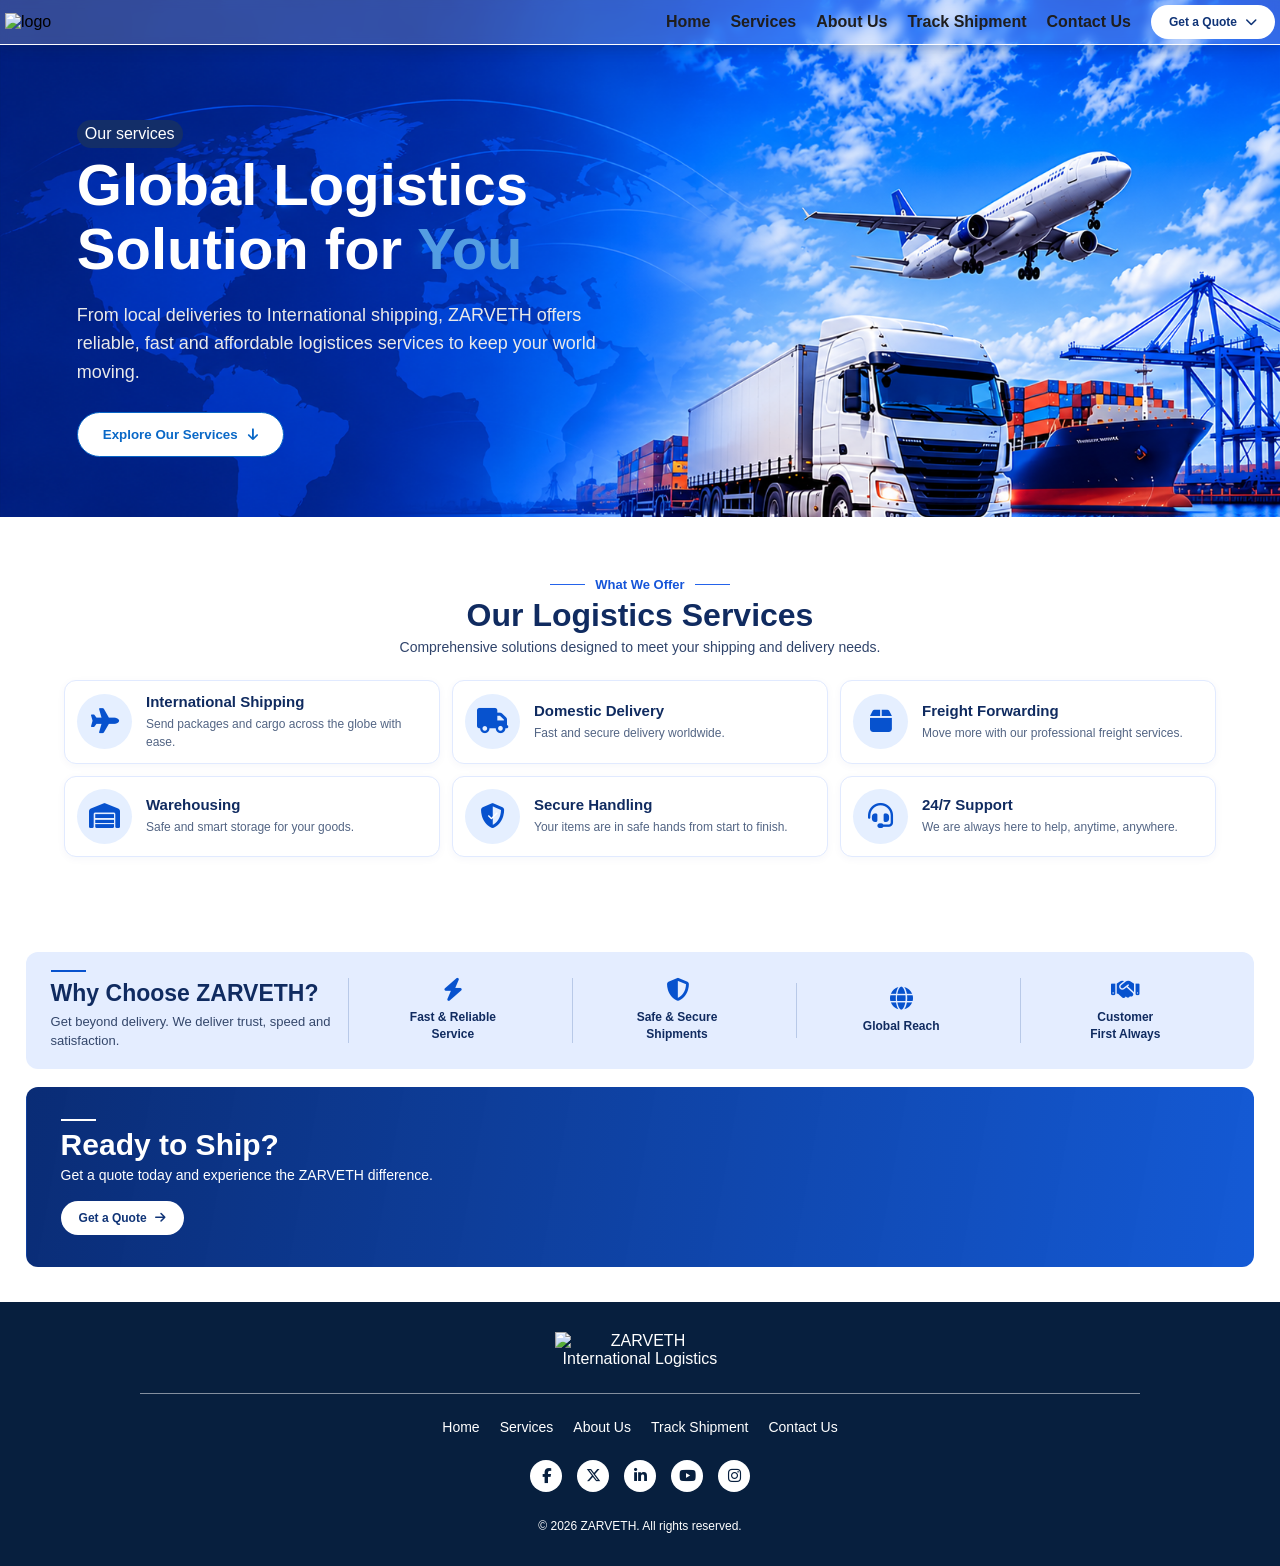
==== services.html @ da5cdc55 "Add files via upload" ====
<!DOCTYPE html>
<html lang="en">
<head>
    <meta charset="UTF-8">
    <meta name="viewport" content="width=device-width, initial-scale=1.0">
    <title>Services</title>
    <link rel="stylesheet" href="https://cdnjs.cloudflare.com/ajax/libs/font-awesome/6.7.2/css/all.min.css">
    <link rel="stylesheet" href="service.style.css">
</head>
<body>
    <header>
        <div class="header">
            <span class="logo">
                <img src="images/Zarveth Global Logistics Logo.png" alt="logo" class="logo-image">
            </span>

             <button class="hamburger" aria-label="Open navigation menu">
            <i class="fa-solid fa-bars"></i>
        </button>
        <div class="mobile-menu">
            <nav class="nav-bar">
                <ul>
                    <li><a href="index.html">Home</a></li>
                    <li><a href="services.html">Services</a></li>
                    <li><a href="about.html">About Us</a></li>
                    <li><a href="track.html">Track Shipment</a></li>
                    <li><a href="contact.html">Contact Us</a></li>
                </ul>
            </nav>

            <div class="quote-dropdown">

    <button class="quote-btn" id="quoteToggle" type="button">
        Get a Quote
        <i class="fa-solid fa-chevron-down"></i>
    </button>

    <div class="quote-form" id="quoteForm">

        <h2>Request a Quote</h2>
        <p>Tell us about your shipment and we'll prepare a quote for you.</p>

        <form>

            <input type="text" placeholder="Full Name" required>

            <input type="email" placeholder="Email Address" required>

            <input type="tel" placeholder="Phone Number" required>

            <select required>
                <option value="">Select Shipment Type</option>
                <option>International Shipping</option>
                <option>Domestic Delivery</option>
                <option>Freight Forwarding</option>
            </select>

            <input type="text" placeholder="Pickup Location" required>

            <input type="text" placeholder="Delivery Destination" required>

            <input type="number" placeholder="Package Weight (kg)" min="0.1" step="0.1" required>

            <textarea placeholder="Additional Information (Optional)"></textarea>

            <button type="submit">Submit Request</button>

        </form>

    </div>

</div>
          </div>  
    </header>

    <!-- Hero Section-->
    <section class="hero">
        <div class="hero-text">
            <span class="badge">Our services</span>
            <h1>Global Logistics <br>
            Solution for <span class="color">You</span></h1>

            <p>From local deliveries to International shipping, ZARVETH offers reliable, fast and affordable logistices services to keep your world moving.</p>

            <div class="service-dropdown">

    <button class="hero-btn" id="serviceToggle"
        type="button" aria-expanded="false">
        Explore Our Services
        <i class="fa-solid fa-arrow-down"></i>
    </button>

    <div class="service-menu" id="serviceMenu">

        <a href="international-shipping.html">
            <i class="fa-solid fa-plane"></i>
            International Shipping
        </a>

        <a href="domestic-delivery.html">
            <i class="fa-solid fa-truck"></i>
            Domestic Delivery
        </a>

        <a href="freight-forwarding.html">
            <i class="fa-solid fa-box"></i>
            Freight Forwarding
        </a>

        <a href="warehousing.html">
            <i class="fa-solid fa-warehouse"></i>
            Warehousing
        </a>

        <a href="secure-handling.html">
            <i class="fa-solid fa-shield-halved"></i>
            Secure Handling
        </a>

        <a href="customer-support.html">
            <i class="fa-solid fa-headset"></i>
            24/7 Support
        </a>

    </div>

</div>
        </div>

    </section>

    <!-- Our Offer-->

<section class="offer-section">

    <div class="section-heading">
        <div class="heading-label">
            <span></span>
            <p>What We Offer</p>
            <span></span>
        </div>

        <h2>Our Logistics Services</h2>

        <p class="section-description">
            Comprehensive solutions designed to meet your shipping and delivery needs.
        </p>
    </div>

    <div class="services-grid">

        <!-- International Shipping -->
        <div class="service-card">
            <div class="service-icon">
                <i class="fa-solid fa-plane"></i>
            </div>
            <div class="service-content">
                <h3>International Shipping</h3>
                <p>Send packages and cargo across the globe with ease.</p>
            </div>
        </div>

        <!-- Domestic Delivery -->
        <div class="service-card">
            <div class="service-icon">
                <i class="fa-solid fa-truck"></i>
            </div>
            <div class="service-content">
                <h3>Domestic Delivery</h3>
                <p>Fast and secure delivery worldwide.</p>
            </div>
        </div>

        <!-- Freight Forwarding -->
        <div class="service-card">
            <div class="service-icon">
                <i class="fa-solid fa-box"></i>
            </div>
            <div class="service-content">
                <h3>Freight Forwarding</h3>
                <p>Move more with our professional freight services.</p>
            </div>
        </div>

        <!-- Warehousing -->
        <div class="service-card">
            <div class="service-icon">
                <i class="fa-solid fa-warehouse"></i>
            </div>
            <div class="service-content">
                <h3>Warehousing</h3>
                <p>Safe and smart storage for your goods.</p>
            </div>
        </div>

        <!-- Secure Handling -->
        <div class="service-card">
            <div class="service-icon">
                <i class="fa-solid fa-shield-halved"></i>
                <i class="fa-solid fa-check shield-check"></i>
            </div>
            <div class="service-content">
                <h3>Secure Handling</h3>
                <p>Your items are in safe hands from start to finish.</p>
            </div>
        </div>

        <!-- Customer Support -->
        <div class="service-card">
            <div class="service-icon">
                <i class="fa-solid fa-headset"></i>
            </div>
            <div class="service-content">
                <h3>24/7 Support</h3>
                <p>We are always here to help, anytime, anywhere.</p>
            </div>
        </div>

    </div>
</section>


<section class="why-choose-section">

    <!-- Why Choose Us -->
    <div class="why-choose-container">

        <div class="why-intro">
            <span class="small-line"></span>
            <h2>Why Choose ZARVETH?</h2>
            <p>
                Get beyond delivery. We deliver trust, speed
                and satisfaction.
            </p>
        </div>

        <div class="benefit">
            <i class="fa-solid fa-bolt"></i>
            <h3>Fast & Reliable<br>Service</h3>
        </div>

        <div class="benefit">
            <i class="fa-solid fa-shield-halved"></i>
            <h3>Safe & Secure<br>Shipments</h3>
        </div>

        <div class="benefit">
            <i class="fa-solid fa-globe"></i>
            <h3>Global Reach</h3>
        </div>

        <div class="benefit">
            <i class="fa-solid fa-handshake"></i>
            <h3>Customer<br>First Always</h3>
        </div>

    </div>


    <!-- Ready to Ship CTA -->
    <div class="shipping-cta">

        <div class="cta-content">
            <span class="cta-line"></span>

            <h2>Ready to Ship?</h2>

            <p>
                Get a quote today and experience the
                ZARVETH difference.
            </p>

            <a href="quote.html" class="quote-btn">
                Get a Quote
                <i class="fa-solid fa-arrow-right"></i>
            </a>
        </div>

        <img
            src="images/Smiling ZARVETH Courier Holding Package.png"
            alt="ZARVETH delivery courier holding a package"
            class="cta-courier"
        >

    </div>

</section>



    <footer class="footer">

    <!-- Logo -->
    <div class="footer-logo">
        <img src="images/background.png"
             alt="ZARVETH International Logistics">
    </div>

    <!-- Divider -->
    <div class="footer-divider"></div>

    <!-- Navigation -->
    <nav class="footer-nav">
        <a href="index.html">Home</a>
        <a href="services.html">Services</a>
        <a href="about.html">About Us</a>
        <a href="track.html">Track Shipment</a>
        <a href="contact.html">Contact Us</a>
    </nav>

    <!-- Social Media -->
    <div class="social-links">
        <a href="#" aria-label="Facebook">
            <i class="fa-brands fa-facebook-f"></i>
        </a>

        <a href="#" aria-label="X">
            <i class="fa-brands fa-x-twitter"></i>
        </a>

        <a href="#" aria-label="LinkedIn">
            <i class="fa-brands fa-linkedin-in"></i>
        </a>

        <a href="#" aria-label="YouTube">
            <i class="fa-brands fa-youtube"></i>
        </a>

        <a href="#" aria-label="Instagram">
            <i class="fa-brands fa-instagram"></i>
        </a>
    </div>

    <!-- Copyright -->
    <p class="copyright">
        © 2026 ZARVETH. All rights reserved.
    </p>

</footer>
    <script src="script.js"></script>
</body>
</html>
---- service.style.css ----
/* GLOBAL RESET */
html {
    width: 100%;
    overflow-x: hidden;
}

* {
    margin: 0;
    padding: 0;
    box-sizing: border-box;
}

body {
    background-color: white;
    font-family: 'Inter', sans-serif;
    width: 100%;
    max-width: 100%;
    margin: 0;
    overflow-x: hidden;
}

/* MAIN */
main {
    position: relative;
}
/* HEADER */
.header {
    display: flex;
    justify-content: space-between;
    align-items: center;
    position: fixed;
     background: rgba(255, 253, 254, 0.20);
      backdrop-filter: blur(5px);
    -webkit-backdrop-filter: blur(12px);
    top: 0;
    left: 0;
    width: 100%;
    transition: background-color 0.3s ease;
    z-index: 1000;
    border-bottom: 1px solid rgb(254, 254, 255);
    padding: 5px;
     box-shadow: 0 4px 12px rgba(16, 36, 60, 0.20);
}

/* LOGO */
.logo-image {
    width: 200px;
}

/* HAMBURGER */
.hamburger {
    display: none;
    background: transparent;
    border: none;
    color: #10243c;
    font-size: 26px;
    cursor: pointer;
    padding: 8px;
    transition: 0.3s ease;
}

.hamburger:hover {
    color: #0865c5;
    transform: scale(1.1);
}

/* MOBILE MENU CONTAINER */
.mobile-menu {
    display: flex;
    align-items: center;
    gap: 20px;
}

/* NAVIGATION */
.nav-bar ul {
    display: flex;
    gap: 20px;
    align-items: center;
}

li, a {
    text-decoration: none;
    list-style-type: none;
    color: rgb(31, 30, 30);
    font-weight: 700;
}

a:hover {
    border-radius: 5px;
    border-bottom: 2px solid rgb(249, 249, 252);
}

/* Quote Dropdown Container */
.quote-dropdown {
    position: relative;
    display: inline-block;
}

/* Quote Button */
.quote-btn {
    display: flex;
    align-items: center;
    gap: 10px;
    padding: 12px 22px;
    background: #0865c5;
    color: white;
    border: none;
    border-radius: 30px;
    cursor: pointer;
    font-weight: 600;
}

/* Quote Form Panel */
.quote-form {
    position: absolute;
    top: calc(100% + 15px);
    right: 0;
    width: 380px;
    max-height: 75vh;
    overflow-y: auto;
    padding: 25px;
    background: white;
    border-radius: 12px;
    box-shadow: 0 8px 30px rgba(0, 0, 0, 0.15);
    z-index: 1000;

    display: none;
}

/* Show Form */
.quote-form.active {
    display: block;
}

/* Form Heading */
.quote-form h2 {
    color: #102b60;
    margin-bottom: 8px;
}

.quote-form p {
    color: #666;
    font-size: 14px;
    margin-bottom: 20px;
}

/* Form Layout */
.quote-form form {
    display: flex;
    flex-direction: column;
    gap: 12px;
}

/* Form Fields */
.quote-form input,
.quote-form select,
.quote-form textarea {
    width: 100%;
    padding: 12px;
    border: 1px solid #d5deeb;
    border-radius: 7px;
    font-family: inherit;
    font-size: 14px;
    outline: none;
     background: white;
     color: black;
}

.quote-form textarea {
    min-height: 90px;
    resize: vertical;
}

.quote-form input:focus,
.quote-form select:focus,
.quote-form textarea:focus {
    border-color: #0865c5;
}

/* Submit Button */
.quote-form form button {
    padding: 13px;
    background: #0865c5;
    color: white;
    border: none;
    border-radius: 7px;
    font-weight: 600;
    cursor: pointer;
}

/* HERO */
.hero {
    min-height: 450px;
    padding: 120px 6% 60px;
    display: flex;
    align-items: center;
    background-image: url(services-hero.png);
    background-size: cover;
    background-repeat: no-repeat;
    color: white;
}

.hero-text {
    max-width: 650px;
}

.badge {
    display: inline-block;
    background: #132e68;
    padding: 5px 8px;
    margin-bottom: 5px;
    border-radius: 50px;

}

.hero-text h1 {
    font-family: 'Poppins', sans-serif;
    font-size: 58px;
    line-height: 1.1;
    color: #ffffff;
    margin-bottom: 20px;
}

.hero-text h1 span {
    color: #539de2;
}

.hero-text p {
    font-size: 18px;
    line-height: 1.6;
    max-width: 530px;
    color: #e9e9e9;
    margin-bottom: 25px;
}

.hero-btn {
    padding: 14px 25px;
    border-radius: 30px;
    border: 1px solid #0865c5;
    background: white;
    color: #0968c7;
    font-weight: 600;
    cursor: pointer;
    transition: 0.3s ease;
    display: flex;
    gap: 10px;
    text-align: center;
    align-items: center;
}

.hero-btn:hover {
    color: white;
    background: #10243c;
    transform: translateY(-3px);
}

/* drop down */

/* SERVICE DROPDOWN */

.service-dropdown {
    position: relative;
    display: inline-block;
}

/* Dropdown menu */

.service-menu {
    position: absolute;
    top: calc(100% + 12px);
    left: 0;
    width: 280px;
    background: #ffffff;
    border: 1px solid #e1eaff;
    border-radius: 12px;
    padding: 8px;
    box-shadow: 0 8px 25px rgba(0, 0, 0, 0.18);
    z-index: 100;

    display: none;
}

/* Show dropdown */

.service-menu.active {
    display: block;
}

/* Dropdown links */

.service-menu a {
    display: flex;
    align-items: center;
    gap: 12px;
    padding: 12px;
    color: #102b60;
    font-size: 14px;
    font-weight: 600;
    text-decoration: none;
    border-radius: 8px;
    transition: 0.3s ease;
}

.service-menu a i {
    color: #0752ce;
    font-size: 17px;
    width: 22px;
    text-align: center;
}

.service-menu a:hover {
    background: #eaf1ff;
    color: #0752ce;
}

/* Rotate arrow when open */

.hero-btn i {
    transition: transform 0.3s ease;
}

.hero-btn.active i {
    transform: rotate(180deg);
}


/* Our Offer */

.offer-section {
    padding: 60px 5%;
    background: #fff;
    font-family: 'Inter', sans-serif;
}

/* Section heading */

.section-heading {
    text-align: center;
    margin-bottom: 25px;
}

.heading-label {
    display: flex;
    align-items: center;
    justify-content: center;
    gap: 10px;
    margin-bottom: 5px;
}

.heading-label span {
    width: 35px;
    height: 1px;
    background: #2463eb;
}

.heading-label p {
    color: #1555d9;
    font-size: 13px;
    font-weight: 700;
}

.section-heading h2 {
    color: #102b60;
    font-size: 32px;
    margin-bottom: 5px;
}

.section-description {
    color: #30446b;
    font-size: 14px;
}

/* Services grid */

.services-grid {
    display: grid;
    grid-template-columns: repeat(3, 1fr);
    gap: 12px;
}

/* Individual cards */

.service-card {
    display: flex;
    align-items: center;
    gap: 14px;
    padding: 12px;
    border: 1px solid #e1eaff;
    border-radius: 12px;
    background: #fff;
    box-shadow: 0 2px 8px rgba(20, 60, 130, 0.04);
    transition: 0.3s ease;
}

.service-card:hover {
    transform: translateY(-4px);
    border-color: #8db3ff;
    box-shadow: 0 5px 15px rgba(20, 60, 130, 0.10);
}

/* Icon backgrounds */

.service-icon {
    min-width: 55px;
    width: 55px;
    height: 55px;
    border-radius: 50%;
    background: #e5efff;
    display: flex;
    align-items: center;
    justify-content: center;
    position: relative;
}

.service-icon > i {
    color: #0752ce;
    font-size: 25px;
}

.service-icon .shield-check {
    position: absolute;
    font-size: 11px;
    color: white;
    top: 22px;
    left: 23px;
}

/* Card text */

.service-content h3 {
    color: #102b60;
    font-size: 15px;
    margin-bottom: 5px;
}

.service-content p {
    color: #536584;
    font-size: 12px;
    line-height: 1.5;
}


/* MAIN SECTION */

.why-choose-section {
    padding: 35px 2%;
    background: #fff;
    font-family: 'Inter', sans-serif;
}


/* WHY CHOOSE CONTAINER */

.why-choose-container {
    display: flex;
    align-items: center;
    justify-content: space-between;
    background: #e4edff;
    border-radius: 12px;
    padding: 18px 25px;
    gap: 15px;
    margin-bottom: 18px;
}


/* INTRODUCTION */

.why-intro {
    flex: 1.5;
    min-width: 220px;
}

.small-line {
    display: block;
    width: 35px;
    height: 2px;
    background: #0752ce;
    margin-bottom: 8px;
}

.why-intro h2 {
    font-size: 23px;
    color: #102b60;
    margin-bottom: 5px;
}

.why-intro p {
    font-size: 13px;
    color: #34476b;
    line-height: 1.5;
}


/* BENEFITS */

.benefit {
    flex: 1;
    min-height: 55px;
    display: flex;
    flex-direction: column;
    align-items: center;
    justify-content: center;
    text-align: center;
    border-left: 1px solid #b8c9e8;
    padding: 0 10px;
}

.benefit i {
    color: #0752ce;
    font-size: 23px;
    margin-bottom: 8px;
}

.benefit h3 {
    color: #102b60;
    font-size: 12px;
    line-height: 1.4;
}


/* SHIPPING CTA */

.shipping-cta {
    min-height: 180px;
    position: relative;
    overflow: hidden;
    display: flex;
    align-items: center;
    padding: 25px 35px;
    border-radius: 12px;

    background:
        linear-gradient(
            100deg,
            rgba(5, 40, 115, 0.98),
            rgba(0, 76, 210, 0.92)
        ),
        url("world-map.png");

    background-size: cover;
    background-position: center;
}


/* CTA TEXT */

.cta-content {
    position: relative;
    z-index: 2;
    color: white;
    max-width: 65%;
}

.cta-line {
    display: block;
    width: 35px;
    height: 2px;
    background: #fff;
    margin-bottom: 7px;
}

.cta-content h2 {
    font-size: 30px;
    margin-bottom: 3px;
}

.cta-content p {
    font-size: 14px;
    margin-bottom: 15px;
    line-height: 1.5;
}


/* QUOTE BUTTON */

.quote-btn {
    display: inline-flex;
    align-items: center;
    gap: 8px;
    padding: 10px 18px;
    border-radius: 30px;
    background: #fff;
    color: #103477;
    text-decoration: none;
    font-size: 12px;
    font-weight: 700;
    transition: 0.3s ease;
}

.quote-btn:hover {
    background: #dce8ff;
    transform: translateY(-2px);
}


/* COURIER IMAGE */

.cta-courier {
    position: absolute;
    bottom: 0;
    right: 7%;
    height: 115%;
    max-width: 35%;
    object-fit: contain;
    object-position: bottom;
}





/* FOOTER */

.footer {
    display: flex;
    align-items: center;
    justify-content: space-between;
    background: #071f3e;
    padding: 15px 4%;
    min-height: 85px;
    gap: 20px;
    color: white;
    width: 100%;
        max-width: 100%;
        min-width: 0;
        overflow: hidden;
}

/* LOGO */

.footer-logo img {
    width: 190px;
    display: block;
}

/* DIVIDER */

.footer-divider {
    height: 35px;
    width: 1px;
    background: rgba(255, 255, 255, 0.5);
}

/* NAVIGATION */

.footer-nav {
    display: flex;
    align-items: center;
    gap: 30px;
     width: 100%;
        max-width: 100%;
        flex-wrap: wrap;
        justify-content: center;
}

.footer-nav a {
    color: white;
    text-decoration: none;
    font-size: 13px;
    font-weight: 500;
    white-space: normal;
    transition: 0.3s ease;
}

.footer-nav a:hover {
    color: #64b5f6;
}

/* SOCIAL LINKS */

.social-links {
    display: flex;
    align-items: center;
    gap: 12px;
}

.social-links a {
    display: flex;
    align-items: center;
    justify-content: center;
    width: 25px;
    height: 25px;
    border-radius: 50%;
    background: white;
    color: #071f3e;
    text-decoration: none;
    font-size: 14px;
    transition: 0.3s ease;
}

.social-links a:hover {
    background: #0865c5;
    color: white;
    transform: translateY(-3px);
}

/* COPYRIGHT */

.copyright {
    color: white;
    font-size: 12px;
    white-space: nowrap;
}

/* MOBILE RESPONSIVENESS */
@media screen and (max-width: 768px) {

    body {
        max-width: 100%;
    }

    .header {
        justify-content: space-between;
        position: fixed;
    }

    .logo-image {
        width: 150px;
    }

    .hamburger {
        display: block;
    }

    .mobile-menu {
        display: none;
        position: absolute;
        top: 100%;
        right: 0;
        width: 50%;
        background: rgba(132, 150, 252, 0.5);
        flex-direction: column;
        align-items: center;
        gap: 20px;
        padding: 20px;
        border-radius: 20px;
    }

    .mobile-menu.active {
        display: flex;
    }

    .nav-bar ul {
        flex-direction: column;
        gap: 20px;
    }

    .dropdown-btn {
        margin: 0;
    }

    .dropdown-btn {
    border-radius: 10px;
    background: transparent;
    border: 1px solid black;
    }

    /* Tablet */

@media screen and (max-width: 900px) {
    .services-grid {
        grid-template-columns: repeat(2, 1fr);
    }
}

/* Mobile */
/* Tablet */

@media screen and (max-width: 900px) {
    .services-grid {
        grid-template-columns: repeat(2, 1fr);
    }
}

/* Mobile */

@media screen and (max-width: 550px) {
    .offer-section {
        padding: 45px 5%;
    }

    .services-grid {
        grid-template-columns: 1fr;
    }

    .section-heading h2 {
        font-size: 25px;
    }

    .service-card {
        padding: 14px;
    }
}
    .offer-section {
        padding: 45px 5%;
    }

    .services-grid {
        grid-template-columns: 1fr;
    }

    .section-heading h2 {
        font-size: 25px;
    }

    .service-card {
        padding: 14px;
    }
}

/* TABLET */

@media screen and (max-width: 900px) {

    .why-choose-container {
        flex-wrap: wrap;
    }

    .why-intro {
        flex-basis: 100%;
        text-align: center;
    }

    .small-line {
        margin: 0 auto 8px;
    }

    .benefit {
        flex: 1;
    }

    .cta-courier {
        right: 2%;
        height: 95%;
    }
}


/* MOBILE */

@media screen and (max-width: 550px) {

    .why-choose-section {
        padding: 25px 4%;
    }

    .why-choose-container {
        padding: 20px 10px;
        gap: 20px 0;
    }

    .why-intro h2 {
        font-size: 21px;
    }

    .benefit {
        flex-basis: 50%;
        border-left: none;
    }

    .benefit:nth-child(even) {
        border-left: 1px solid #b8c9e8;
    }

    .benefit i {
        font-size: 21px;
    }

    .shipping-cta {
        min-height: 210px;
        padding: 20px;
    }

    .cta-content {
        max-width: 75%;
    }

    .cta-content h2 {
        font-size: 23px;
    }

    .cta-content p {
        font-size: 11px;
    }

    .cta-courier {
        height: 65%;
        max-width: 38%;
        right: 0;
    }
}

        /*footer*/
    .footer {
        flex-direction: column;
        align-items: center;
        justify-content: center;
        gap: 25px;
        padding: 30px 15px;
        text-align: center;
        width: 100%;
        max-width: 100%;
        min-width: 0;
        overflow: hidden;
    }

    /* LOGO */
    .footer-logo img {
        width: 170px;
    }

    /* DIVIDER */
    .footer-divider {
        width: 80%;
        height: 1px;
    }

    /* NAVIGATION */
    .footer-nav {
        display: flex;
        flex-wrap: wrap;
        justify-content: center;
        gap: 15px 20px;
         width: 100%;
        max-width: 100%;
        flex-wrap: wrap;
        justify-content: center;
    }

    .footer-nav a {
        font-size: 14px;
    }

    /* SOCIAL MEDIA */
    .social-links {
        justify-content: center;
        gap: 15px;
    }

    .social-links a {
        width: 32px;
        height: 32px;
        font-size: 15px;
    }

    /* COPYRIGHT */
    .copyright {
        font-size: 12px;
        text-align: center;
        white-space: normal;
        line-height: 1.6;
    }

/* SMALL PHONES */
@media screen and (max-width: 480px) {

    .footer {
        gap: 20px;
        padding: 25px 12px;
    }

    .footer-logo img {
        width: 150px;
    }

    .footer-nav {
        gap: 15px;
    }

    .footer-nav a {
        font-size: 12px;
    }

    .social-links {
        gap: 18px;
    }

    .copyright {
        font-size: 11px;
    }
}
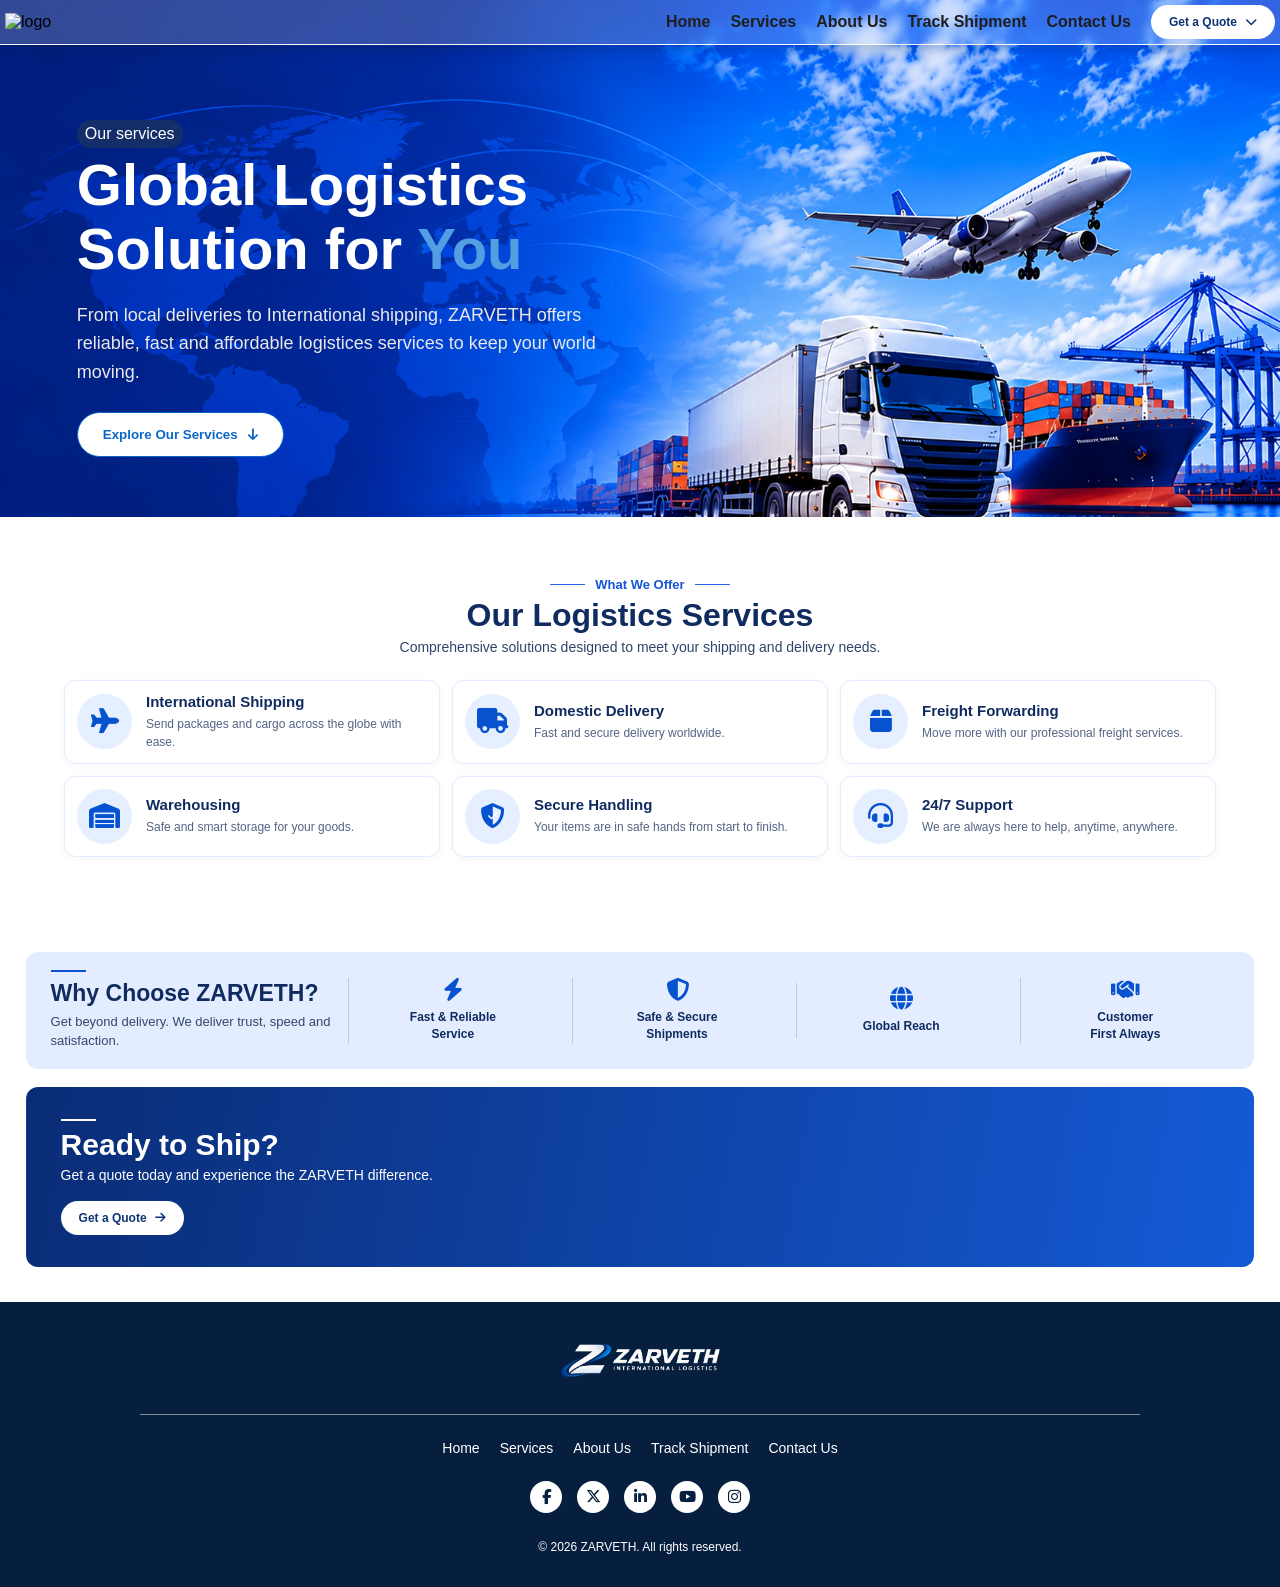
==== commit 2eb86e7c: "Update services.html" ====
--- a/services.html
+++ b/services.html
@@ -292,7 +292,7 @@
 
     <!-- Logo -->
     <div class="footer-logo">
-        <img src="images/background.png"
+        <img src="background.png"
              alt="ZARVETH International Logistics">
     </div>
 
@@ -339,4 +339,4 @@
 </footer>
     <script src="script.js"></script>
 </body>
-</html>+</html>
